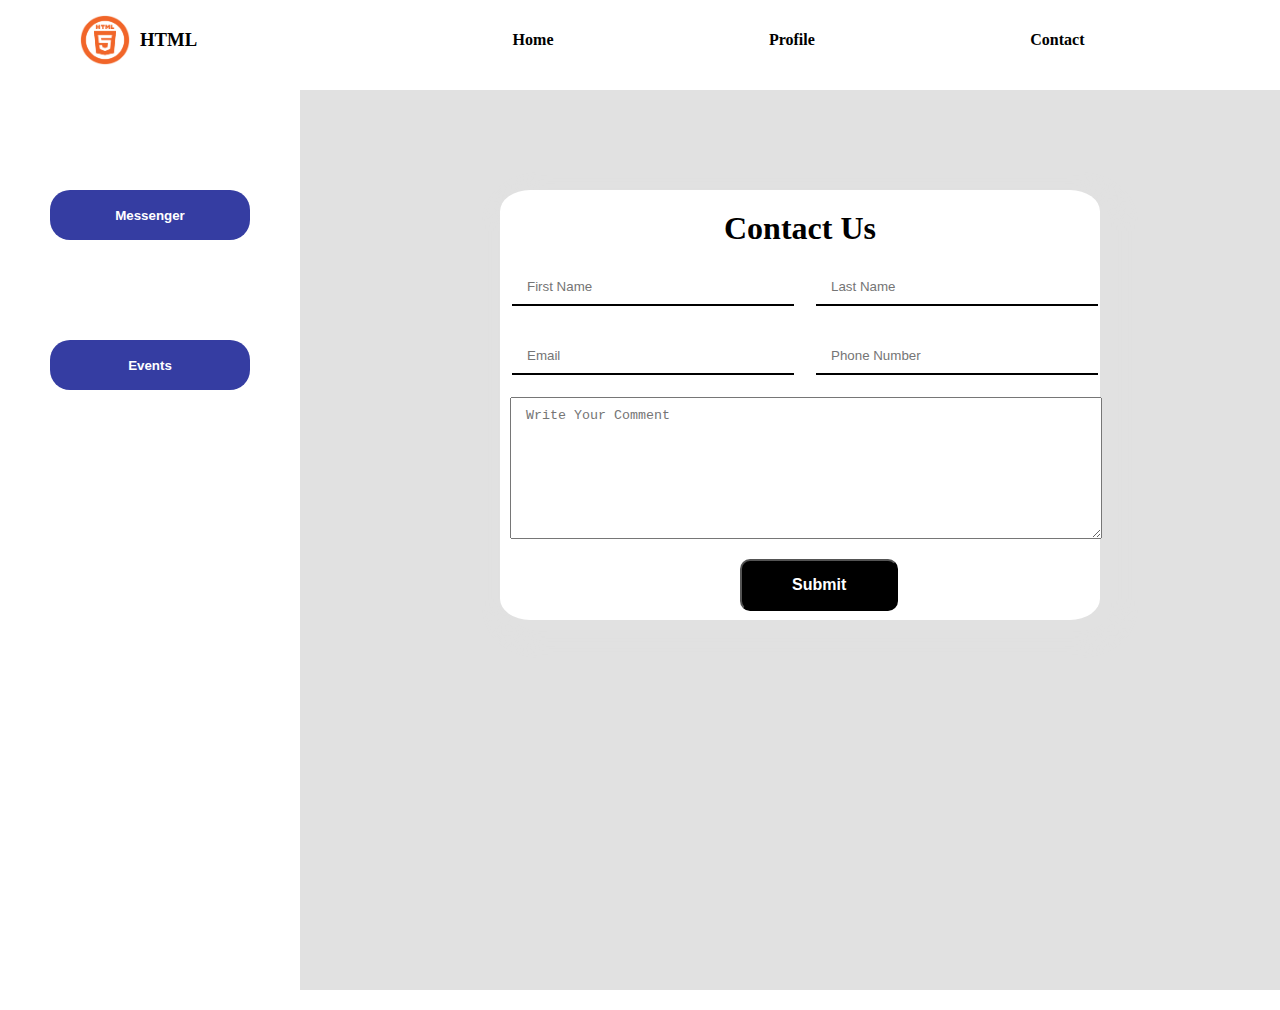
==== Contact.html @ e147c80e "adding files" ====
<html lang="en">
<head>
    <meta charset="UTF-8">
    <meta http-equiv="X-UA-Compatible" content="IE=edge">
    <meta name="viewport" content="width=device-width, initial-scale=1.0">
    <title>Webapp</title>
    <link href="cssfiles/contact.css" rel="stylesheet">
    <link rel="stylesheet" href="https://fonts.googleapis.com/css2?family=Material+Symbols+Outlined:opsz,wght,FILL,GRAD@20..48,100..700,0..1,-50..200" />
</head>
<body>
    <header>
        <a href="#" class="logo">
            <img src="images/html.png">
            <h3>HTML</h3>
        </a>
        <div class="container">
            <a href="Index.html">Home</a>
            <a href="profile.html">Profile</a>
            <!-- <a href="News.html">News</a>
            <a href="Alumni.html">Alumni</a> -->
            <a href="Contact.html">Contact</a>
        </div>
    </header>
    <div class="whole">
        <aside>
            <div class="bar">
                <a href="Messenger.html"><input type="button" value="Messenger"></a>
                <a href="Events.html"><input type="button" value="Events"></a>
                <!-- <a href="Groups.html"><input type="button" value="Groups"></a> -->
            </div>
        </aside>
        <main>
            <div class="think">
                <h1>Contact Us</h1>
                <table>
                    <tr>
                        <td><input type="text" placeholder="First Name"></td>
                        <td><input type="text" placeholder="Last Name"></td>
                    </tr>
                    <tr>
                        <td><input type="email" placeholder="Email"></td>
                        <td><input type="text" placeholder="Phone Number"></td>
                    </tr>
                </table>
                <textarea placeholder="Write Your Comment "></textarea>
                <button>Submit</button>
            </div>
        </main>
    </div>
</body>
</html>
---- cssfiles/contact.css ----
@import url('https://fonts.googleapis.com/css2?family=Arvo:ital@1&display=swap');
* {
margin: 0;
padding: 0;
box-sizing: border-box;
font-family: "Roboto" sans-serif;
}

a {
    color: black;
    text-decoration: none;
}
header {
    display: flex;
    height: 120px;
    width: 100vw;
    margin: -20px 0px -10px 20px;
}
header a {
    font-weight: bold;
    display : flex;
    justify-content: center;
    align-items: center;
}
header a h3 {
    margin-left: 10px;
}
header a img {
    height: 50px;
    width: 50px;
}
.logo {
    margin-left: 60px;
}
.container {
    width: 100vw;
    margin-left: 100px;
    display: flex;
    justify-content: space-evenly;
}
.container a:active {
    color: #009EFF;
}
.container a:hover {
    color: #009EFF;
}
.whole {
    /* background-color: #DCCADA; */
    background-color: #E1E1E1;
    height: 100vh;
    width: 100vw;}
aside {
    background-color: white;
    width: 300px;
    height: 100vh;
    display: flex;
    justify-content: center;
    float:left;
}
aside input {
    display: block;
    margin: 100px 0px;
    height: 50;
    width: 200px;
    cursor: pointer;
    border-radius: 20px;
    background-color: #353DA2;
    color: white;
    font-weight: bold;
    border: 0px;
}
main {
    display: flex;
}
.think {
    border-radius: 5%;
    box-shadow: 10px 10px 15px 15px #E1E1E1;
    background-color:  white;
    height: 430px;
    width: 600px;
    margin: 100px 0px 0px 200px;
}
.think h1{
    text-align: center;
    margin-top: 20px;
}
.think input {
    padding: 10px 90px 10px 15px;
    margin: 20px 10px 10px 10px;
    border-top-style: hidden;
    border-right-style: hidden;
    border-left-style: hidden;
    border-bottom-style: solid;
    border-color: black;
}
.think input:focus {
    outline: none;
}
.think textarea {
    padding:10px 400px 100px 15px;
    margin: 10px;
}
.think textarea:focus {
    outline: none;
}
.think button {
background-color: black;
 color: white;
 font-size: 1em;
 font-weight: bold;
 padding: 15px 50px 15px 50px;
 margin-top:10px ;
 border-radius: 10px;
 text-align: center;
 position: relative;
 left: 40%;
 cursor: pointer;
}
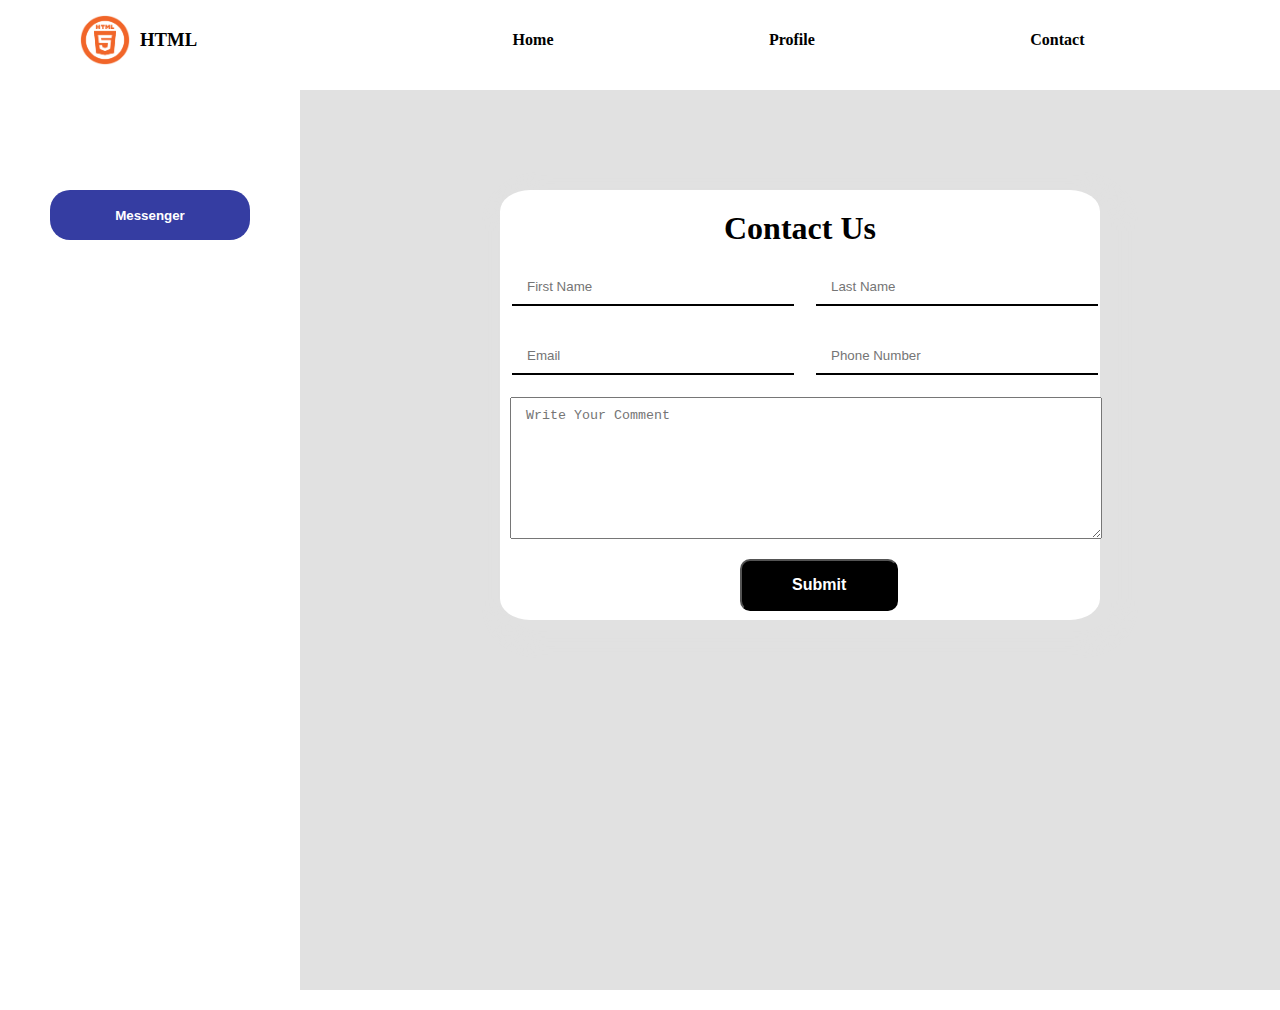
==== commit 52238110: "deleting the events page due to lack of time" ====
--- a/Contact.html
+++ b/Contact.html
@@ -25,7 +25,7 @@
         <aside>
             <div class="bar">
                 <a href="Messenger.html"><input type="button" value="Messenger"></a>
-                <a href="Events.html"><input type="button" value="Events"></a>
+                <!-- <a href="Events.html"><input type="button" value="Events"></a> -->
                 <!-- <a href="Groups.html"><input type="button" value="Groups"></a> -->
             </div>
         </aside>
